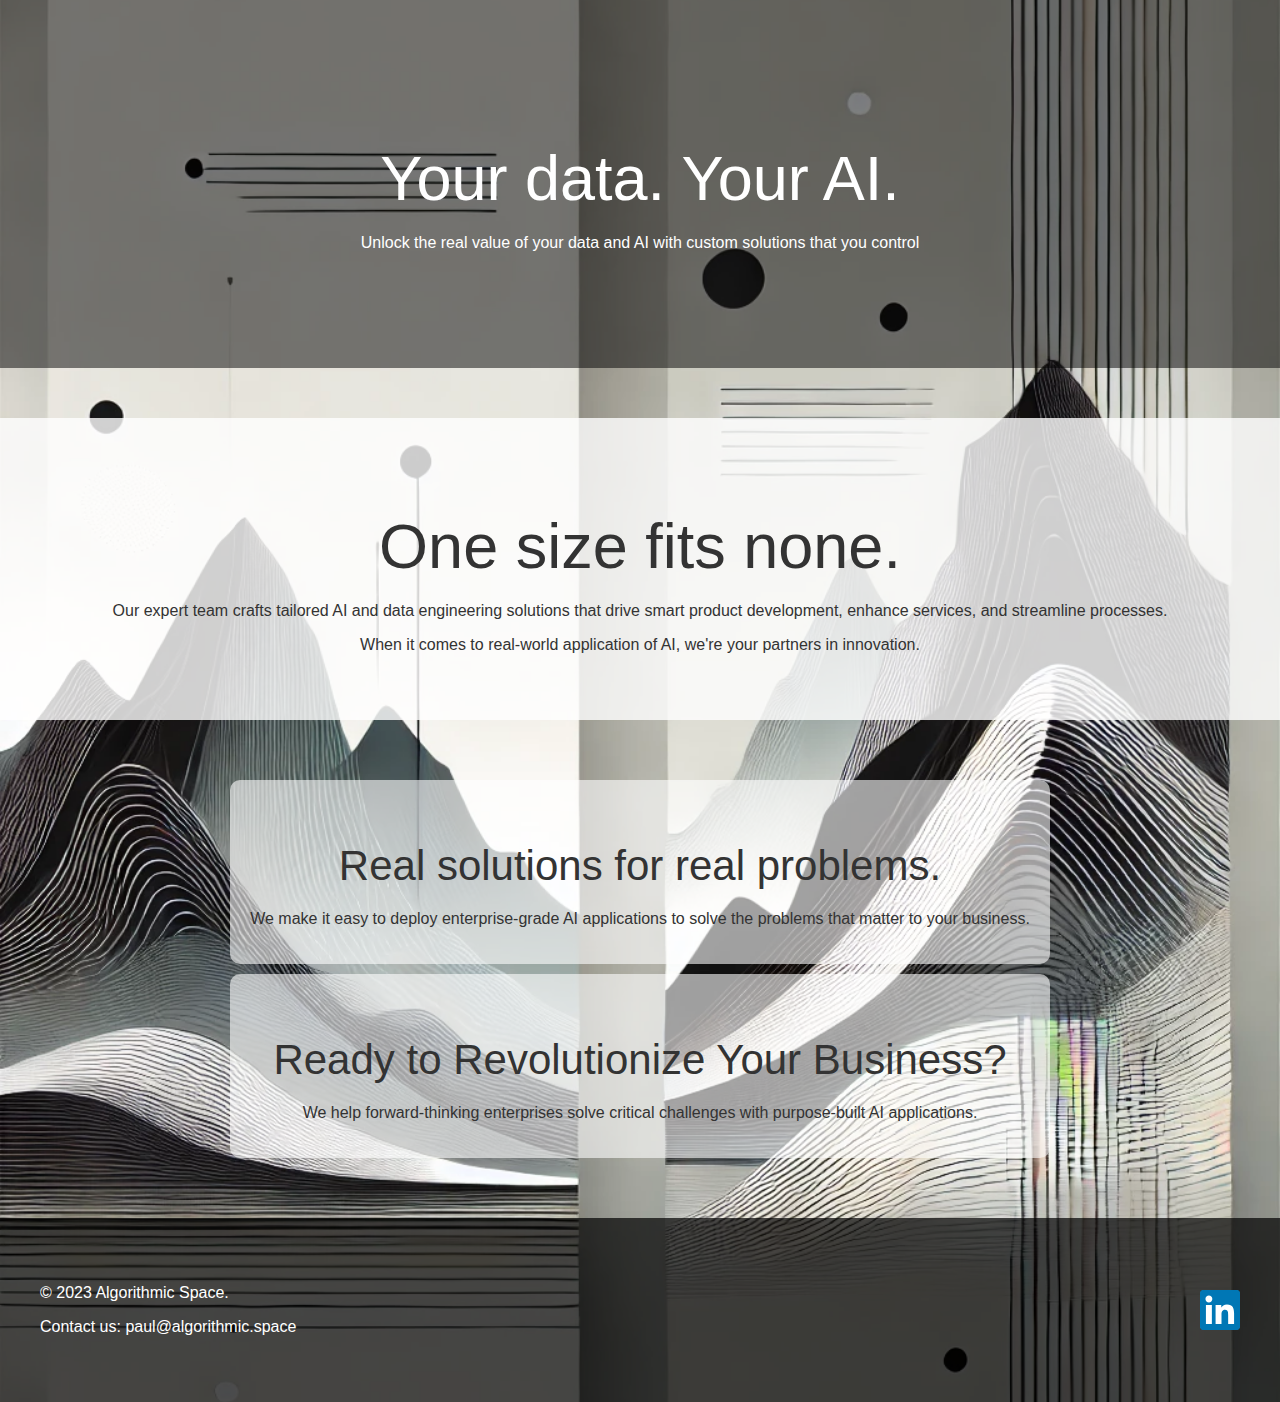
==== index.html @ ac3236c8 ".." ====
<!DOCTYPE html>
<html lang="en">
<head>
    <!-- Google tag (gtag.js) -->
	<script async src="https://www.googletagmanager.com/gtag/js?id=G-6HH09S5TYG"></script>
	<script>
	window.dataLayer = window.dataLayer || [];
	function gtag(){dataLayer.push(arguments);}
	gtag('js', new Date());

	gtag('config', 'G-6HH09S5TYG');
	</script>
    
    <meta charset="UTF-8">
    <meta name="viewport" content="width=device-width, initial-scale=1.0">
    <title>Algorithmic Space - AI & Data Engineering Solutions</title>
    <style>
        body {
        font-family: Lausanne, sans-serif;
        margin: 0;
        padding: 0;
        color: #333;
        background-image: url('mountv.webp');
        background-size: cover;
        background-position: center;
        background-repeat: no-repeat;
        background-attachment: scroll; 
    }
        .container {
            max-width: 1200px;
            margin: 0 auto;
            padding: 0 20px;
        }
        header {
            text-align: center;
            padding: 100px 0;
            color: white;
            background-color: rgba(0, 0, 0, 0.5);
        }
        h1 {
            margin-bottom: 20px;
            font-size: 63px;
            font-weight: 500;
            -moz-osx-font-smoothing: grayscale;
        }
        h2, h3 {
            margin-bottom: 20px;
            font-size: 42px;
            font-weight: 500;
            -moz-osx-font-smoothing: grayscale;
        }
        .main-section {
            background-color: rgba(255, 255, 255, 0.8);
            padding: 50px 0;
            margin-top: 50px;
            text-align: center;
        }
        .features {
        display: flex;
        justify-content: space-between;
        margin-top: 50px;
    }
    .feature {
        flex-basis: 30%;
        text-align: center;
        background-color: rgba(255, 255, 255, 0.6); /* More transparent background */
        padding: 20px;
        margin: 10px;
        border-radius: 10px;
    }
    .feature img {
        display: none; /* Remove images */
    }
    footer {
    text-align: center;
    padding: 50px 0;
    margin-top: 50px;
    background-color: rgba(0, 0, 0, 0.7);
    color: white;
    position: relative;
}
.footer-container {
    display: flex;
    justify-content: space-between;
    align-items: center;
    max-width: 1200px;
    margin: 0 auto;
    padding: 0 20px;
}
.linkedin-button {
    display: inline-flex;
    align-items: center;
    justify-content: center;
    width: 40px;
    height: 40px;
    color: #0077B5;
    background-color: white;
    text-decoration: none;
    border-radius: 5px;
    transition: background-color 0.3s ease;
    font-size: 14px;
    margin-left: 10px;
}

.linkedin-button:hover {
    background-color: #f0f0f0;
}

.linkedin-button svg {
    width: 40px;
    height: 40px;
    fill: #0077B5;
}
footer a {
    color: white;
    text-decoration: none;
}
footer a:hover {
    text-decoration: underline;
}
.footer-content {
    display: flex;
    justify-content: space-between;
    align-items: center;
}

.footer-text {
    text-align: left;
}
    </style>
</head>
<body>
    <header>
        <div class="container">
            <h1>Your data. Your AI.</h1>
            <p>Unlock the real value of your data and AI with custom solutions that you control</p>
        </div>
    </header>

    <section class="main-section">
        <div class="container">
            <h1>One size fits none.</h1>
            <p>Our expert team crafts tailored AI and data engineering solutions that drive smart product development, enhance services, and streamline processes.</p>
                 <p>When it comes to real-world application of AI, we're your partners in innovation.</p>
        </div>
    </section>

    <section class="features">
        <div class="container">
            <div class="feature">
                <h3>Real solutions for real problems.</h3>
                <p>We make it easy to deploy enterprise-grade AI applications to solve the problems that matter to your business.</p>
            </div>
           <div class="feature">
             <h3>Ready to Revolutionize Your Business?</h3>
                <p>We help forward-thinking enterprises solve critical challenges with purpose-built AI applications.</p>
            </div>
            </div>
    </section>

    <footer>
        <div class="container footer-content">
            <div class="footer-text">
                <p>&copy; 2023 Algorithmic Space.</p>
                <p>Contact us: <a href="mailto:paul@algorithmic.space">paul@algorithmic.space</a></p>
            </div>
            <a href="https://www.linkedin.com/company/algorithmic-space" class="linkedin-button" target="_blank" rel="noopener noreferrer">
                <svg xmlns="http://www.w3.org/2000/svg" viewBox="0 0 24 24" fill="currentColor">
                    <path d="M20.447 20.452h-3.554v-5.569c0-1.328-.027-3.037-1.852-3.037-1.853 0-2.136 1.445-2.136 2.939v5.667H9.351V9h3.414v1.561h.046c.477-.9 1.637-1.85 3.37-1.85 3.601 0 4.267 2.37 4.267 5.455v6.286zM5.337 7.433c-1.144 0-2.063-.926-2.063-2.065 0-1.138.92-2.063 2.063-2.063 1.14 0 2.064.925 2.064 2.063 0 1.139-.925 2.065-2.064 2.065zm1.782 13.019H3.555V9h3.564v11.452zM22.225 0H1.771C.792 0 0 .774 0 1.729v20.542C0 23.227.792 24 1.771 24h20.451C23.2 24 24 23.227 24 22.271V1.729C24 .774 23.2 0 22.222 0h.003z"/>
                </svg>
            </a>
        </div>
    </footer>
</body>
</html>
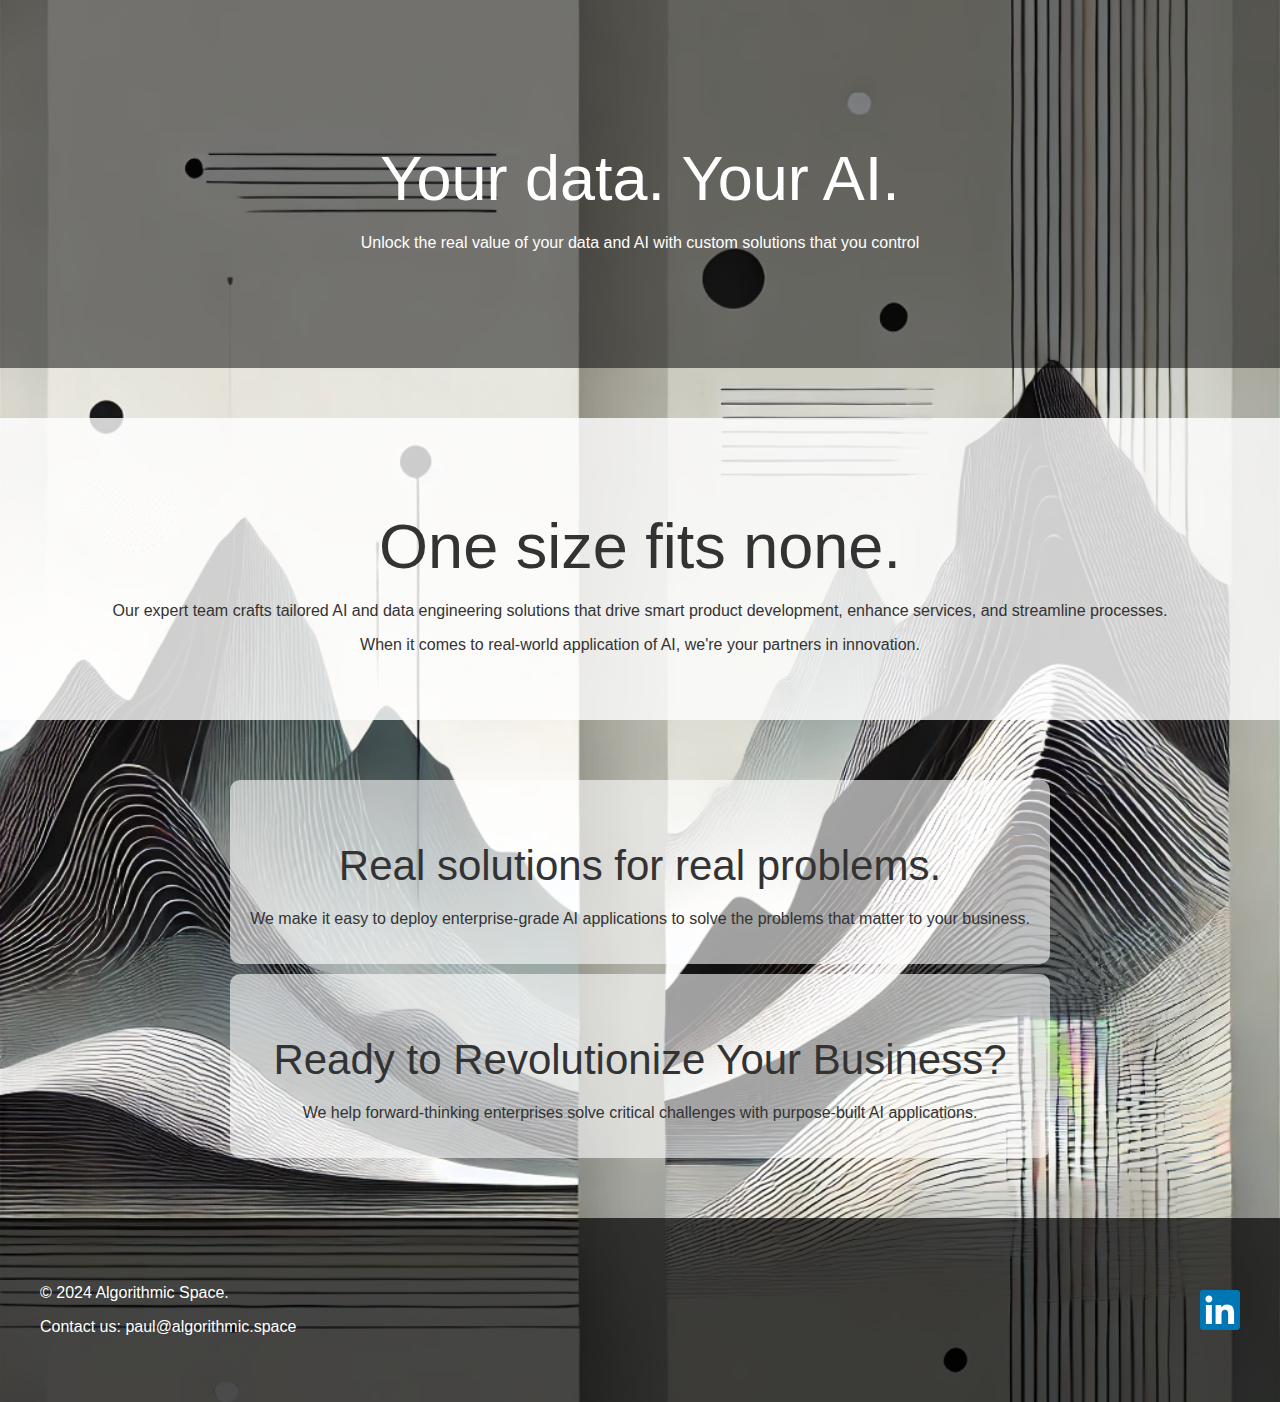
==== commit eb1a7481: ".." ====
--- a/index.html
+++ b/index.html
@@ -161,7 +161,7 @@
     <footer>
         <div class="container footer-content">
             <div class="footer-text">
-                <p>&copy; 2023 Algorithmic Space.</p>
+                <p>&copy; 2024 Algorithmic Space.</p>
                 <p>Contact us: <a href="mailto:paul@algorithmic.space">paul@algorithmic.space</a></p>
             </div>
             <a href="https://www.linkedin.com/company/algorithmic-space" class="linkedin-button" target="_blank" rel="noopener noreferrer">
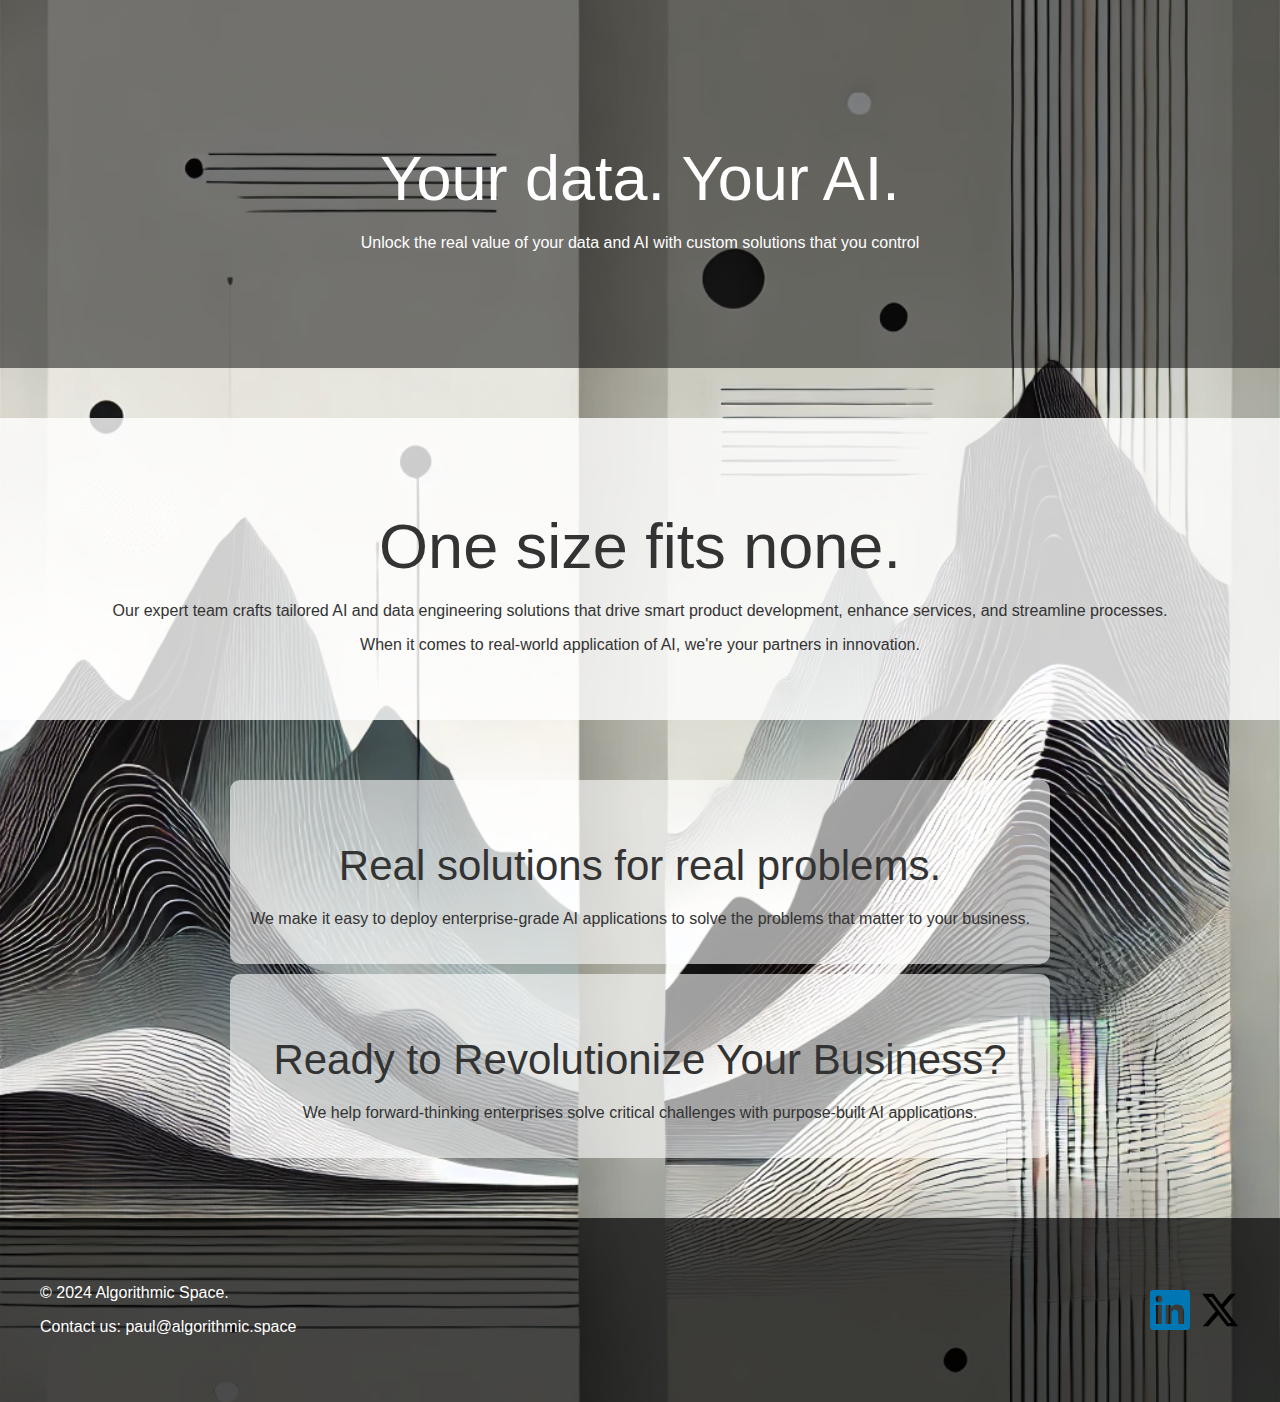
==== commit 8253cb1e: ".." ====
--- a/index.html
+++ b/index.html
@@ -1,134 +1,188 @@
 <!DOCTYPE html>
 <html lang="en">
+
 <head>
     <!-- Google tag (gtag.js) -->
-	<script async src="https://www.googletagmanager.com/gtag/js?id=G-6HH09S5TYG"></script>
-	<script>
-	window.dataLayer = window.dataLayer || [];
-	function gtag(){dataLayer.push(arguments);}
-	gtag('js', new Date());
-
-	gtag('config', 'G-6HH09S5TYG');
-	</script>
-    
+    <script async src="https://www.googletagmanager.com/gtag/js?id=G-6HH09S5TYG"></script>
+    <script>
+        window.dataLayer = window.dataLayer || [];
+        function gtag() { dataLayer.push(arguments); }
+        gtag('js', new Date());
+
+        gtag('config', 'G-6HH09S5TYG');
+    </script>
+
     <meta charset="UTF-8">
     <meta name="viewport" content="width=device-width, initial-scale=1.0">
     <title>Algorithmic Space - AI & Data Engineering Solutions</title>
     <style>
         body {
-        font-family: Lausanne, sans-serif;
-        margin: 0;
-        padding: 0;
-        color: #333;
-        background-image: url('mountv.webp');
-        background-size: cover;
-        background-position: center;
-        background-repeat: no-repeat;
-        background-attachment: scroll; 
-    }
+            font-family: Lausanne, sans-serif;
+            margin: 0;
+            padding: 0;
+            color: #333;
+            background-image: url('mountv.webp');
+            background-size: cover;
+            background-position: center;
+            background-repeat: no-repeat;
+            background-attachment: scroll;
+        }
+
         .container {
             max-width: 1200px;
             margin: 0 auto;
             padding: 0 20px;
         }
+
         header {
             text-align: center;
             padding: 100px 0;
             color: white;
             background-color: rgba(0, 0, 0, 0.5);
         }
+
         h1 {
             margin-bottom: 20px;
             font-size: 63px;
             font-weight: 500;
             -moz-osx-font-smoothing: grayscale;
         }
-        h2, h3 {
+
+        h2,
+        h3 {
             margin-bottom: 20px;
             font-size: 42px;
             font-weight: 500;
             -moz-osx-font-smoothing: grayscale;
         }
+
         .main-section {
             background-color: rgba(255, 255, 255, 0.8);
             padding: 50px 0;
             margin-top: 50px;
             text-align: center;
         }
+
         .features {
-        display: flex;
-        justify-content: space-between;
-        margin-top: 50px;
-    }
-    .feature {
-        flex-basis: 30%;
-        text-align: center;
-        background-color: rgba(255, 255, 255, 0.6); /* More transparent background */
-        padding: 20px;
-        margin: 10px;
-        border-radius: 10px;
-    }
-    .feature img {
-        display: none; /* Remove images */
-    }
-    footer {
-    text-align: center;
-    padding: 50px 0;
-    margin-top: 50px;
-    background-color: rgba(0, 0, 0, 0.7);
-    color: white;
-    position: relative;
-}
-.footer-container {
-    display: flex;
-    justify-content: space-between;
-    align-items: center;
-    max-width: 1200px;
-    margin: 0 auto;
-    padding: 0 20px;
-}
-.linkedin-button {
-    display: inline-flex;
-    align-items: center;
-    justify-content: center;
-    width: 40px;
-    height: 40px;
-    color: #0077B5;
-    background-color: white;
-    text-decoration: none;
-    border-radius: 5px;
-    transition: background-color 0.3s ease;
-    font-size: 14px;
-    margin-left: 10px;
-}
-
-.linkedin-button:hover {
-    background-color: #f0f0f0;
-}
-
-.linkedin-button svg {
-    width: 40px;
-    height: 40px;
-    fill: #0077B5;
-}
-footer a {
-    color: white;
-    text-decoration: none;
-}
-footer a:hover {
-    text-decoration: underline;
-}
-.footer-content {
-    display: flex;
-    justify-content: space-between;
-    align-items: center;
-}
-
-.footer-text {
-    text-align: left;
-}
+            display: flex;
+            justify-content: space-between;
+            margin-top: 50px;
+        }
+
+        .feature {
+            flex-basis: 30%;
+            text-align: center;
+            background-color: rgba(255, 255, 255, 0.6);
+            /* More transparent background */
+            padding: 20px;
+            margin: 10px;
+            border-radius: 10px;
+        }
+
+        .feature img {
+            display: none;
+        }
+
+        footer {
+            text-align: center;
+            padding: 50px 0;
+            margin-top: 50px;
+            background-color: rgba(0, 0, 0, 0.7);
+            color: white;
+            position: relative;
+        }
+
+        .footer-container {
+            display: flex;
+            justify-content: space-between;
+            align-items: center;
+            max-width: 1200px;
+            margin: 0 auto;
+            padding: 0 20px;
+        }
+
+        .linkedin-button {
+            display: inline-flex;
+            align-items: center;
+            justify-content: center;
+            width: 40px;
+            height: 40px;
+            color: #0077B5;
+            background-color: white;
+            text-decoration: none;
+            border-radius: 5px;
+            transition: background-color 0.3s ease;
+            font-size: 14px;
+            margin-left: 10px;
+        }
+
+        .linkedin-button:hover {
+            background-color: #f0f0f0;
+        }
+
+        .linkedin-button svg {
+            width: 40px;
+            height: 40px;
+            fill: #0077B5;
+        }
+
+        footer a {
+            color: white;
+            text-decoration: none;
+        }
+
+        footer a:hover {
+            text-decoration: underline;
+        }
+
+        .footer-content {
+            display: flex;
+            justify-content: space-between;
+            align-items: center;
+            width: 100%;
+        }
+
+        .footer-text {
+            text-align: left;
+        }
+
+        .social-buttons {
+            display: flex;
+            gap: 10px;
+            margin-left: auto;
+        }
+
+        .social-button {
+            display: inline-flex;
+            align-items: center;
+            justify-content: center;
+            width: 40px;
+            height: 40px;
+            background-color: transparent;
+            text-decoration: none;
+            border-radius: 5px;
+            transition: background-color 0.3s ease;
+        }
+
+        .social-button:hover {
+            background-color: rgba(255, 255, 255, 0.1);
+        }
+
+        .social-button svg {
+            width: 40px;
+            height: 40px;
+        }
+
+        .linkedin-button svg {
+            fill: #0077B5;
+        }
+
+        .x-button svg {
+            fill: #000000;
+        }
     </style>
 </head>
+
 <body>
     <header>
         <div class="container">
@@ -140,8 +194,9 @@
     <section class="main-section">
         <div class="container">
             <h1>One size fits none.</h1>
-            <p>Our expert team crafts tailored AI and data engineering solutions that drive smart product development, enhance services, and streamline processes.</p>
-                 <p>When it comes to real-world application of AI, we're your partners in innovation.</p>
+            <p>Our expert team crafts tailored AI and data engineering solutions that drive smart product development,
+                enhance services, and streamline processes.</p>
+            <p>When it comes to real-world application of AI, we're your partners in innovation.</p>
         </div>
     </section>
 
@@ -149,13 +204,15 @@
         <div class="container">
             <div class="feature">
                 <h3>Real solutions for real problems.</h3>
-                <p>We make it easy to deploy enterprise-grade AI applications to solve the problems that matter to your business.</p>
-            </div>
-           <div class="feature">
-             <h3>Ready to Revolutionize Your Business?</h3>
-                <p>We help forward-thinking enterprises solve critical challenges with purpose-built AI applications.</p>
-            </div>
-            </div>
+                <p>We make it easy to deploy enterprise-grade AI applications to solve the problems that matter to your
+                    business.</p>
+            </div>
+            <div class="feature">
+                <h3>Ready to Revolutionize Your Business?</h3>
+                <p>We help forward-thinking enterprises solve critical challenges with purpose-built AI applications.
+                </p>
+            </div>
+        </div>
     </section>
 
     <footer>
@@ -164,14 +221,24 @@
                 <p>&copy; 2024 Algorithmic Space.</p>
                 <p>Contact us: <a href="mailto:paul@algorithmic.space">paul@algorithmic.space</a></p>
             </div>
-            <a href="https://www.linkedin.com/company/algorithmic-space" class="linkedin-button" target="_blank" rel="noopener noreferrer">
-                <svg xmlns="http://www.w3.org/2000/svg" viewBox="0 0 24 24" fill="currentColor">
-                    <path d="M20.447 20.452h-3.554v-5.569c0-1.328-.027-3.037-1.852-3.037-1.853 0-2.136 1.445-2.136 2.939v5.667H9.351V9h3.414v1.561h.046c.477-.9 1.637-1.85 3.37-1.85 3.601 0 4.267 2.37 4.267 5.455v6.286zM5.337 7.433c-1.144 0-2.063-.926-2.063-2.065 0-1.138.92-2.063 2.063-2.063 1.14 0 2.064.925 2.064 2.063 0 1.139-.925 2.065-2.064 2.065zm1.782 13.019H3.555V9h3.564v11.452zM22.225 0H1.771C.792 0 0 .774 0 1.729v20.542C0 23.227.792 24 1.771 24h20.451C23.2 24 24 23.227 24 22.271V1.729C24 .774 23.2 0 22.222 0h.003z"/>
-                </svg>
-            </a>
+            <div class="social-buttons">
+                <a href="https://www.linkedin.com/company/algorithmic-space" class="social-button linkedin-button"
+                    target="_blank" rel="noopener noreferrer">
+                    <svg xmlns="http://www.w3.org/2000/svg" viewBox="0 0 24 24" fill="currentColor">
+                        <path
+                            d="M20.447 20.452h-3.554v-5.569c0-1.328-.027-3.037-1.852-3.037-1.853 0-2.136 1.445-2.136 2.939v5.667H9.351V9h3.414v1.561h.046c.477-.9 1.637-1.85 3.37-1.85 3.601 0 4.267 2.37 4.267 5.455v6.286zM5.337 7.433c-1.144 0-2.063-.926-2.063-2.065 0-1.138.92-2.063 2.063-2.063 1.14 0 2.064.925 2.064 2.063 0 1.139-.925 2.065-2.064 2.065zm1.782 13.019H3.555V9h3.564v11.452zM22.225 0H1.771C.792 0 0 .774 0 1.729v20.542C0 23.227.792 24 1.771 24h20.451C23.2 24 24 23.227 24 22.271V1.729C24 .774 23.2 0 22.222 0h.003z" />
+                    </svg>
+                </a>
+                <a href="https://x.com/algorithm_space" class="social-button x-button" target="_blank"
+                    rel="noopener noreferrer">
+                    <svg xmlns="http://www.w3.org/2000/svg" viewBox="0 0 24 24" fill="currentColor">
+                        <path
+                            d="M18.244 2.25h3.308l-7.227 8.26 8.502 11.24H16.17l-5.214-6.817L4.99 21.75H1.68l7.73-8.835L1.254 2.25H8.08l4.713 6.231zm-1.161 17.52h1.833L7.084 4.126H5.117z" />
+                    </svg>
+                </a>
+            </div>
         </div>
     </footer>
 </body>
-</html>
-
-    +
+</html>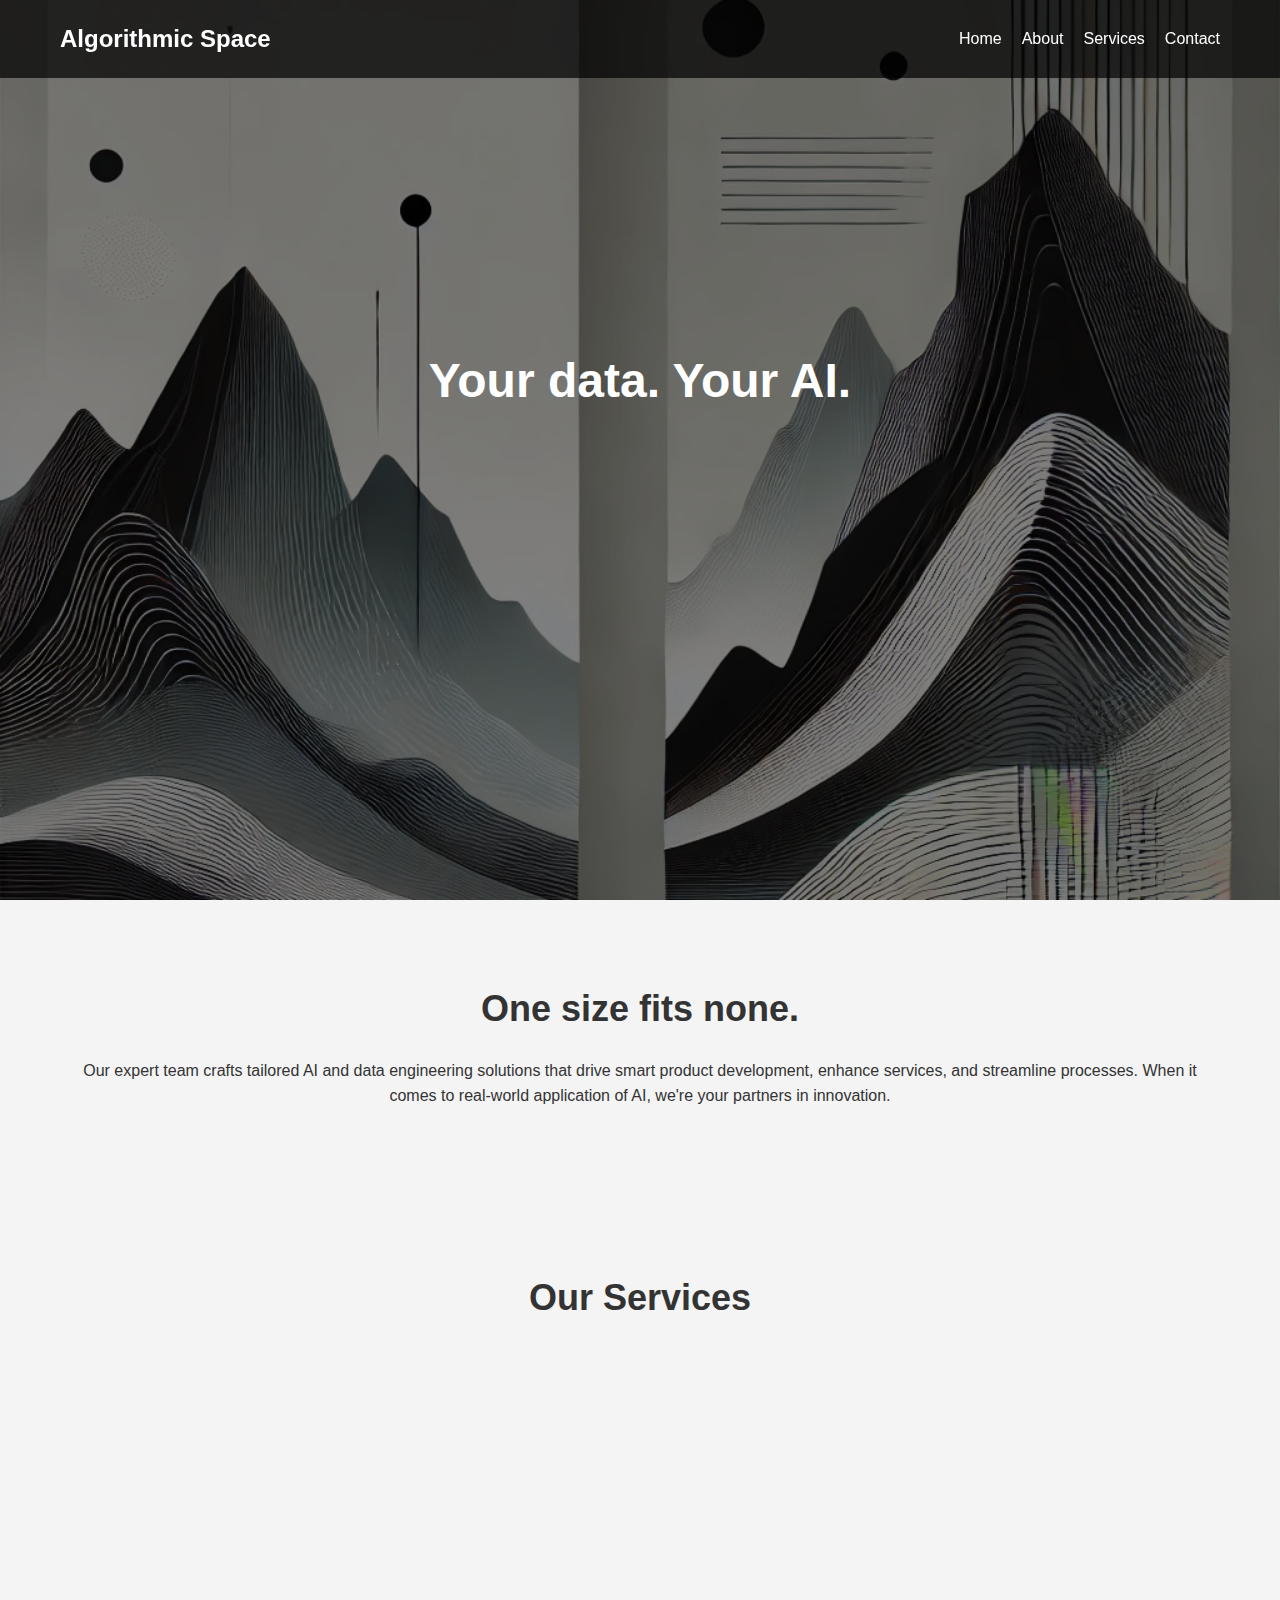
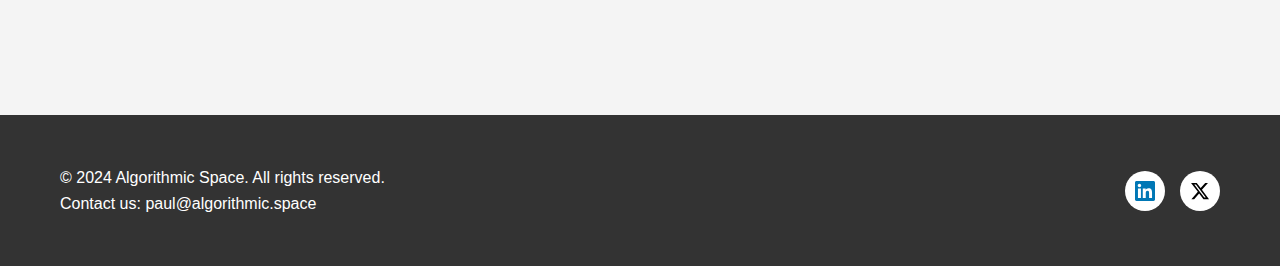
==== commit 4c102c9a: ".." ====
--- a/index.html
+++ b/index.html
@@ -2,30 +2,28 @@
 <html lang="en">
 
 <head>
-    <!-- Google tag (gtag.js) -->
-    <script async src="https://www.googletagmanager.com/gtag/js?id=G-6HH09S5TYG"></script>
-    <script>
-        window.dataLayer = window.dataLayer || [];
-        function gtag() { dataLayer.push(arguments); }
-        gtag('js', new Date());
-
-        gtag('config', 'G-6HH09S5TYG');
-    </script>
-
     <meta charset="UTF-8">
     <meta name="viewport" content="width=device-width, initial-scale=1.0">
     <title>Algorithmic Space - AI & Data Engineering Solutions</title>
     <style>
+        :root {
+            --primary-color: #0077B5;
+            --secondary-color: #333;
+            --background-color: #f4f4f4;
+            --text-color: #333;
+        }
+
+        * {
+            margin: 0;
+            padding: 0;
+            box-sizing: border-box;
+        }
+
         body {
             font-family: Lausanne, sans-serif;
-            margin: 0;
-            padding: 0;
-            color: #333;
-            background-image: url('mountv.webp');
-            background-size: cover;
-            background-position: center;
-            background-repeat: no-repeat;
-            background-attachment: scroll;
+            line-height: 1.6;
+            color: var(--text-color);
+            background-color: var(--background-color);
         }
 
         .container {
@@ -35,121 +33,172 @@
         }
 
         header {
-            text-align: center;
-            padding: 100px 0;
-            color: white;
-            background-color: rgba(0, 0, 0, 0.5);
-        }
-
-        h1 {
-            margin-bottom: 20px;
-            font-size: 63px;
-            font-weight: 500;
-            -moz-osx-font-smoothing: grayscale;
-        }
-
-        h2,
-        h3 {
-            margin-bottom: 20px;
-            font-size: 42px;
-            font-weight: 500;
-            -moz-osx-font-smoothing: grayscale;
-        }
-
-        .main-section {
-            background-color: rgba(255, 255, 255, 0.8);
-            padding: 50px 0;
-            margin-top: 50px;
-            text-align: center;
-        }
-
-        .features {
-            display: flex;
-            justify-content: space-between;
-            margin-top: 50px;
-        }
-
-        .feature {
-            flex-basis: 30%;
-            text-align: center;
-            background-color: rgba(255, 255, 255, 0.6);
-            /* More transparent background */
-            padding: 20px;
-            margin: 10px;
-            border-radius: 10px;
-        }
-
-        .feature img {
-            display: none;
-        }
-
-        footer {
-            text-align: center;
-            padding: 50px 0;
-            margin-top: 50px;
             background-color: rgba(0, 0, 0, 0.7);
             color: white;
-            position: relative;
-        }
-
-        .footer-container {
+            padding: 20px 0;
+            position: fixed;
+            width: 100%;
+            z-index: 1000;
+            transition: background-color 0.3s ease;
+        }
+
+        header.scrolled {
+            background-color: rgba(0, 0, 0, 0.9);
+        }
+
+        nav {
             display: flex;
             justify-content: space-between;
             align-items: center;
-            max-width: 1200px;
-            margin: 0 auto;
-            padding: 0 20px;
-        }
-
-        .linkedin-button {
-            display: inline-flex;
+        }
+
+        .logo {
+            font-size: 24px;
+            font-weight: bold;
+        }
+
+        .nav-links {
+            display: flex;
+            list-style: none;
+        }
+
+        .nav-links li {
+            margin-left: 20px;
+        }
+
+        .nav-links a {
+            color: white;
+            text-decoration: none;
+            transition: color 0.3s ease;
+        }
+
+        .nav-links a:hover {
+            color: var(--primary-color);
+        }
+
+        .hero {
+            background-image: url('mountv.webp');
+            background-size: cover;
+            background-position: center;
+            height: 100vh;
+            display: flex;
             align-items: center;
             justify-content: center;
-            width: 40px;
-            height: 40px;
-            color: #0077B5;
-            background-color: white;
+            text-align: center;
+            color: white;
+            position: relative;
+        }
+
+        .hero::before {
+            content: '';
+            position: absolute;
+            top: 0;
+            left: 0;
+            right: 0;
+            bottom: 0;
+            background-color: rgba(0, 0, 0, 0.5);
+        }
+
+        .hero-content {
+            position: relative;
+            z-index: 1;
+        }
+
+        h1 {
+            font-size: 48px;
+            margin-bottom: 20px;
+            animation: fadeInUp 1s ease-out;
+        }
+
+        .hero p {
+            font-size: 24px;
+            margin-bottom: 30px;
+            animation: fadeInUp 1s ease-out 0.5s;
+            opacity: 0;
+            animation-fill-mode: forwards;
+        }
+
+        .btn {
+            display: inline-block;
+            background-color: var(--primary-color);
+            color: white;
+            padding: 12px 24px;
             text-decoration: none;
             border-radius: 5px;
             transition: background-color 0.3s ease;
-            font-size: 14px;
-            margin-left: 10px;
-        }
-
-        .linkedin-button:hover {
-            background-color: #f0f0f0;
-        }
-
-        .linkedin-button svg {
-            width: 40px;
-            height: 40px;
-            fill: #0077B5;
-        }
-
-        footer a {
-            color: white;
-            text-decoration: none;
-        }
-
-        footer a:hover {
-            text-decoration: underline;
+            animation: fadeInUp 1s ease-out 1s;
+            opacity: 0;
+            animation-fill-mode: forwards;
+        }
+
+        .btn:hover {
+            background-color: #005d91;
+        }
+
+        .main-section {
+            padding: 80px 0;
+            text-align: center;
+        }
+
+        h2 {
+            font-size: 36px;
+            margin-bottom: 20px;
+        }
+
+        .features {
+            display: flex;
+            justify-content: space-between;
+            flex-wrap: wrap;
+            margin-top: 50px;
+        }
+
+        .feature {
+            flex-basis: calc(33.333% - 20px);
+            background-color: white;
+            padding: 30px;
+            margin-bottom: 30px;
+            border-radius: 10px;
+            box-shadow: 0 5px 15px rgba(0, 0, 0, 0.1);
+            transition: transform 0.3s ease, box-shadow 0.3s ease;
+        }
+
+        .feature:hover {
+            transform: translateY(-5px);
+            box-shadow: 0 8px 20px rgba(0, 0, 0, 0.15);
+        }
+
+        .feature h3 {
+            font-size: 24px;
+            margin-bottom: 15px;
+        }
+
+        footer {
+            background-color: var(--secondary-color);
+            color: white;
+            padding: 50px 0;
+            text-align: center;
         }
 
         .footer-content {
             display: flex;
             justify-content: space-between;
             align-items: center;
-            width: 100%;
+            flex-wrap: wrap;
         }
 
         .footer-text {
+            flex-basis: 60%;
             text-align: left;
         }
 
+        .footer-text a {
+            color: white;
+            text-decoration: none;
+        }
+
         .social-buttons {
             display: flex;
-            gap: 10px;
-            margin-left: auto;
+            gap: 15px;
         }
 
         .social-button {
@@ -158,80 +207,115 @@
             justify-content: center;
             width: 40px;
             height: 40px;
-            background-color: transparent;
-            text-decoration: none;
-            border-radius: 5px;
-            transition: background-color 0.3s ease;
+            background-color: white;
+            border-radius: 50%;
+            transition: transform 0.3s ease;
         }
 
         .social-button:hover {
-            background-color: rgba(255, 255, 255, 0.1);
+            transform: scale(1.1);
         }
 
         .social-button svg {
-            width: 40px;
-            height: 40px;
-        }
-
-        .linkedin-button svg {
-            fill: #0077B5;
-        }
-
-        .x-button svg {
-            fill: #000000;
+            width: 20px;
+            height: 20px;
+        }
+
+        @keyframes fadeInUp {
+            from {
+                opacity: 0;
+                transform: translateY(20px);
+            }
+
+            to {
+                opacity: 1;
+                transform: translateY(0);
+            }
+        }
+
+        @media (max-width: 768px) {
+            .feature {
+                flex-basis: 100%;
+            }
+
+            .footer-text,
+            .social-buttons {
+                flex-basis: 100%;
+                margin-bottom: 20px;
+            }
         }
     </style>
 </head>
 
 <body>
     <header>
-        <div class="container">
+        <nav class="container">
+            <div class="logo">Algorithmic Space</div>
+            <ul class="nav-links">
+                <li><a href="#home">Home</a></li>
+                <li><a href="#about">About</a></li>
+                <li><a href="#services">Services</a></li>
+                <li><a href="#contact">Contact</a></li>
+            </ul>
+        </nav>
+    </header>
+
+    <section id="home" class="hero">
+        <div class="hero-content">
             <h1>Your data. Your AI.</h1>
             <p>Unlock the real value of your data and AI with custom solutions that you control</p>
-        </div>
-    </header>
-
-    <section class="main-section">
-        <div class="container">
-            <h1>One size fits none.</h1>
-            <p>Our expert team crafts tailored AI and data engineering solutions that drive smart product development,
-                enhance services, and streamline processes.</p>
-            <p>When it comes to real-world application of AI, we're your partners in innovation.</p>
+            <a href="#contact" class="btn">Get Started</a>
         </div>
     </section>
 
-    <section class="features">
+    <section id="about" class="main-section">
         <div class="container">
-            <div class="feature">
-                <h3>Real solutions for real problems.</h3>
-                <p>We make it easy to deploy enterprise-grade AI applications to solve the problems that matter to your
-                    business.</p>
-            </div>
-            <div class="feature">
-                <h3>Ready to Revolutionize Your Business?</h3>
-                <p>We help forward-thinking enterprises solve critical challenges with purpose-built AI applications.
-                </p>
+            <h2>One size fits none.</h2>
+            <p>Our expert team crafts tailored AI and data engineering solutions that drive smart product development,
+                enhance services, and streamline processes. When it comes to real-world application of AI, we're your
+                partners in innovation.</p>
+        </div>
+    </section>
+
+    <section id="services" class="main-section">
+        <div class="container">
+            <h2>Our Services</h2>
+            <div class="features">
+                <div class="feature">
+                    <h3>Real solutions for real problems.</h3>
+                    <p>We make it easy to deploy enterprise-grade AI applications to solve the problems that matter to
+                        your business.</p>
+                </div>
+                <div class="feature">
+                    <h3>Ready to Revolutionize Your Business?</h3>
+                    <p>We help forward-thinking enterprises solve critical challenges with purpose-built AI
+                        applications.</p>
+                </div>
+                <div class="feature">
+                    <h3>Custom AI Development</h3>
+                    <p>Tailored AI solutions designed to meet your specific business needs and challenges.</p>
+                </div>
             </div>
         </div>
     </section>
 
-    <footer>
+    <footer id="contact">
         <div class="container footer-content">
             <div class="footer-text">
-                <p>&copy; 2024 Algorithmic Space.</p>
+                <p>&copy; 2024 Algorithmic Space. All rights reserved.</p>
                 <p>Contact us: <a href="mailto:paul@algorithmic.space">paul@algorithmic.space</a></p>
             </div>
             <div class="social-buttons">
                 <a href="https://www.linkedin.com/company/algorithmic-space" class="social-button linkedin-button"
                     target="_blank" rel="noopener noreferrer">
-                    <svg xmlns="http://www.w3.org/2000/svg" viewBox="0 0 24 24" fill="currentColor">
+                    <svg xmlns="http://www.w3.org/2000/svg" viewBox="0 0 24 24" fill="#0077B5">
                         <path
                             d="M20.447 20.452h-3.554v-5.569c0-1.328-.027-3.037-1.852-3.037-1.853 0-2.136 1.445-2.136 2.939v5.667H9.351V9h3.414v1.561h.046c.477-.9 1.637-1.85 3.37-1.85 3.601 0 4.267 2.37 4.267 5.455v6.286zM5.337 7.433c-1.144 0-2.063-.926-2.063-2.065 0-1.138.92-2.063 2.063-2.063 1.14 0 2.064.925 2.064 2.063 0 1.139-.925 2.065-2.064 2.065zm1.782 13.019H3.555V9h3.564v11.452zM22.225 0H1.771C.792 0 0 .774 0 1.729v20.542C0 23.227.792 24 1.771 24h20.451C23.2 24 24 23.227 24 22.271V1.729C24 .774 23.2 0 22.222 0h.003z" />
                     </svg>
                 </a>
                 <a href="https://x.com/algorithm_space" class="social-button x-button" target="_blank"
                     rel="noopener noreferrer">
-                    <svg xmlns="http://www.w3.org/2000/svg" viewBox="0 0 24 24" fill="currentColor">
+                    <svg xmlns="http://www.w3.org/2000/svg" viewBox="0 0 24 24" fill="#000000">
                         <path
                             d="M18.244 2.25h3.308l-7.227 8.26 8.502 11.24H16.17l-5.214-6.817L4.99 21.75H1.68l7.73-8.835L1.254 2.25H8.08l4.713 6.231zm-1.161 17.52h1.833L7.084 4.126H5.117z" />
                     </svg>
@@ -239,6 +323,53 @@
             </div>
         </div>
     </footer>
+
+    <script>
+        // Smooth scrolling for navigation links
+        document.querySelectorAll('a[href^="#"]').forEach(anchor => {
+            anchor.addEventListener('click', function (e) {
+                e.preventDefault();
+                document.querySelector(this.getAttribute('href')).scrollIntoView({
+                    behavior: 'smooth'
+                });
+            });
+        });
+
+        // Change header background on scroll
+        window.addEventListener('scroll', () => {
+            const header = document.querySelector('header');
+            if (window.scrollY > 50) {
+                header.classList.add('scrolled');
+            } else {
+                header.classList.remove('scrolled');
+            }
+        });
+
+        // Animate features on scroll
+        const features = document.querySelectorAll('.feature');
+        const observerOptions = {
+            root: null,
+            rootMargin: '0px',
+            threshold: 0.1
+        };
+
+        const observer = new IntersectionObserver((entries, observer) => {
+            entries.forEach(entry => {
+                if (entry.isIntersecting) {
+                    entry.target.style.opacity = '1';
+                    entry.target.style.transform = 'translateY(0)';
+                    observer.unobserve(entry.target);
+                }
+            });
+        }, observerOptions);
+
+        features.forEach(feature => {
+            feature.style.opacity = '0';
+            feature.style.transform = 'translateY(20px)';
+            feature.style.transition = 'opacity 0.5s ease-out, transform 0.5s ease-out';
+            observer.observe(feature);
+        });
+    </script>
 </body>
 
 </html>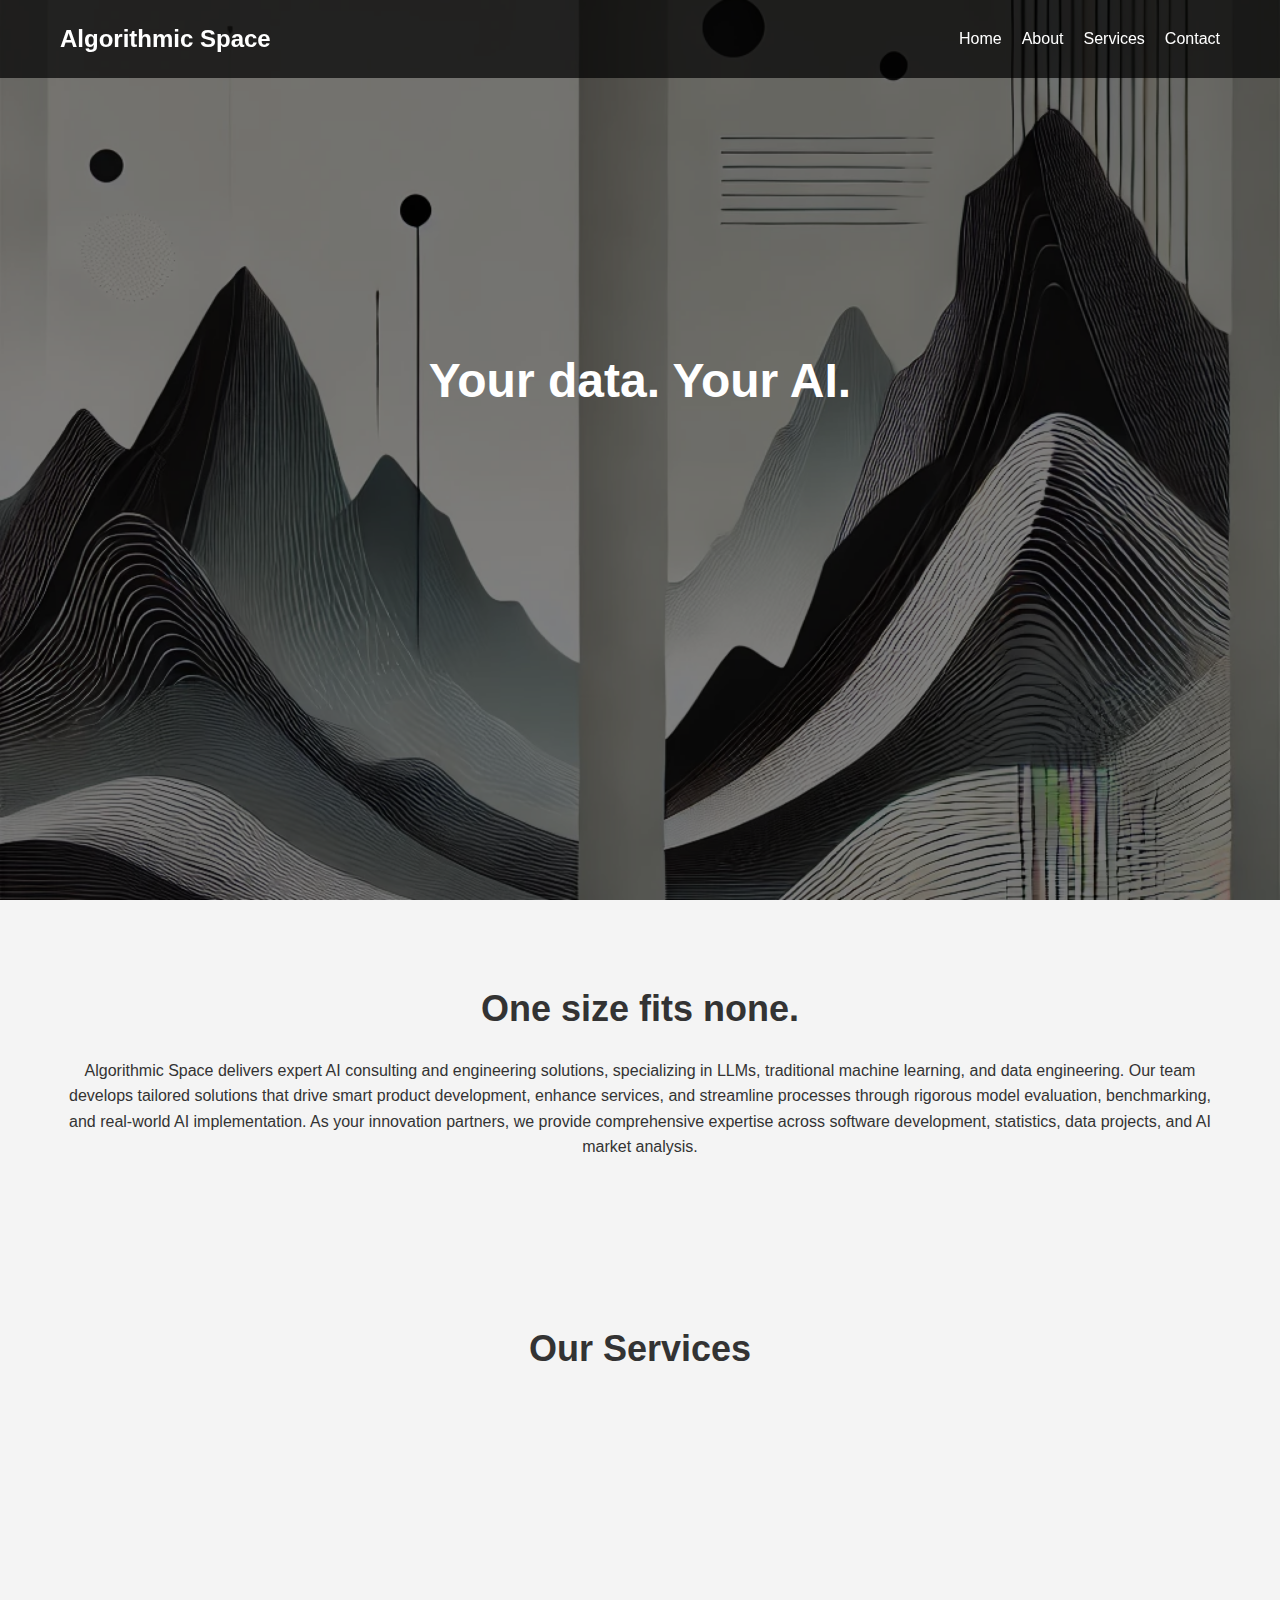
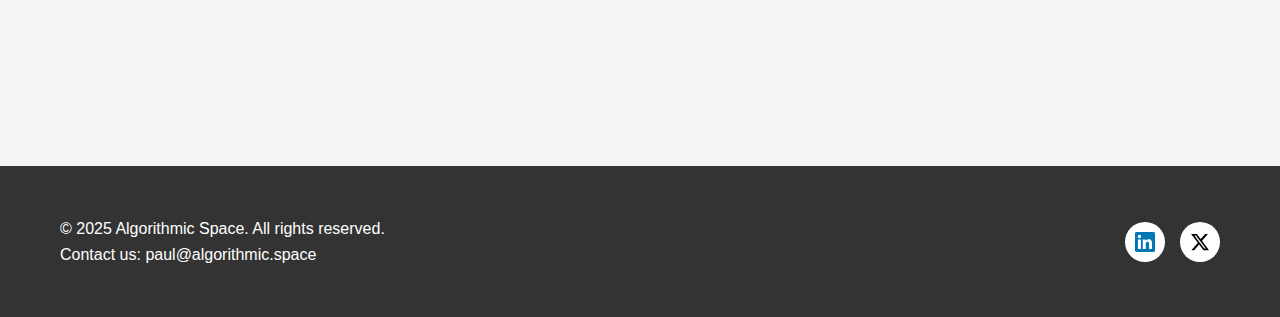
==== commit 5f226ae4: "Update index.html" ====
--- a/index.html
+++ b/index.html
@@ -271,9 +271,7 @@
     <section id="about" class="main-section">
         <div class="container">
             <h2>One size fits none.</h2>
-            <p>Our expert team crafts tailored AI and data engineering solutions that drive smart product development,
-                enhance services, and streamline processes. When it comes to real-world application of AI, we're your
-                partners in innovation.</p>
+            <p>Algorithmic Space delivers expert AI consulting and engineering solutions, specializing in LLMs, traditional machine learning, and data engineering. Our team develops tailored solutions that drive smart product development, enhance services, and streamline processes through rigorous model evaluation, benchmarking, and real-world AI implementation. As your innovation partners, we provide comprehensive expertise across software development, statistics, data projects, and AI market analysis.</p>
         </div>
     </section>
 
@@ -302,7 +300,7 @@
     <footer id="contact">
         <div class="container footer-content">
             <div class="footer-text">
-                <p>&copy; 2024 Algorithmic Space. All rights reserved.</p>
+                <p>&copy; 2025 Algorithmic Space. All rights reserved.</p>
                 <p>Contact us: <a href="mailto:paul@algorithmic.space">paul@algorithmic.space</a></p>
             </div>
             <div class="social-buttons">
@@ -372,4 +370,4 @@
     </script>
 </body>
 
-</html>+</html>
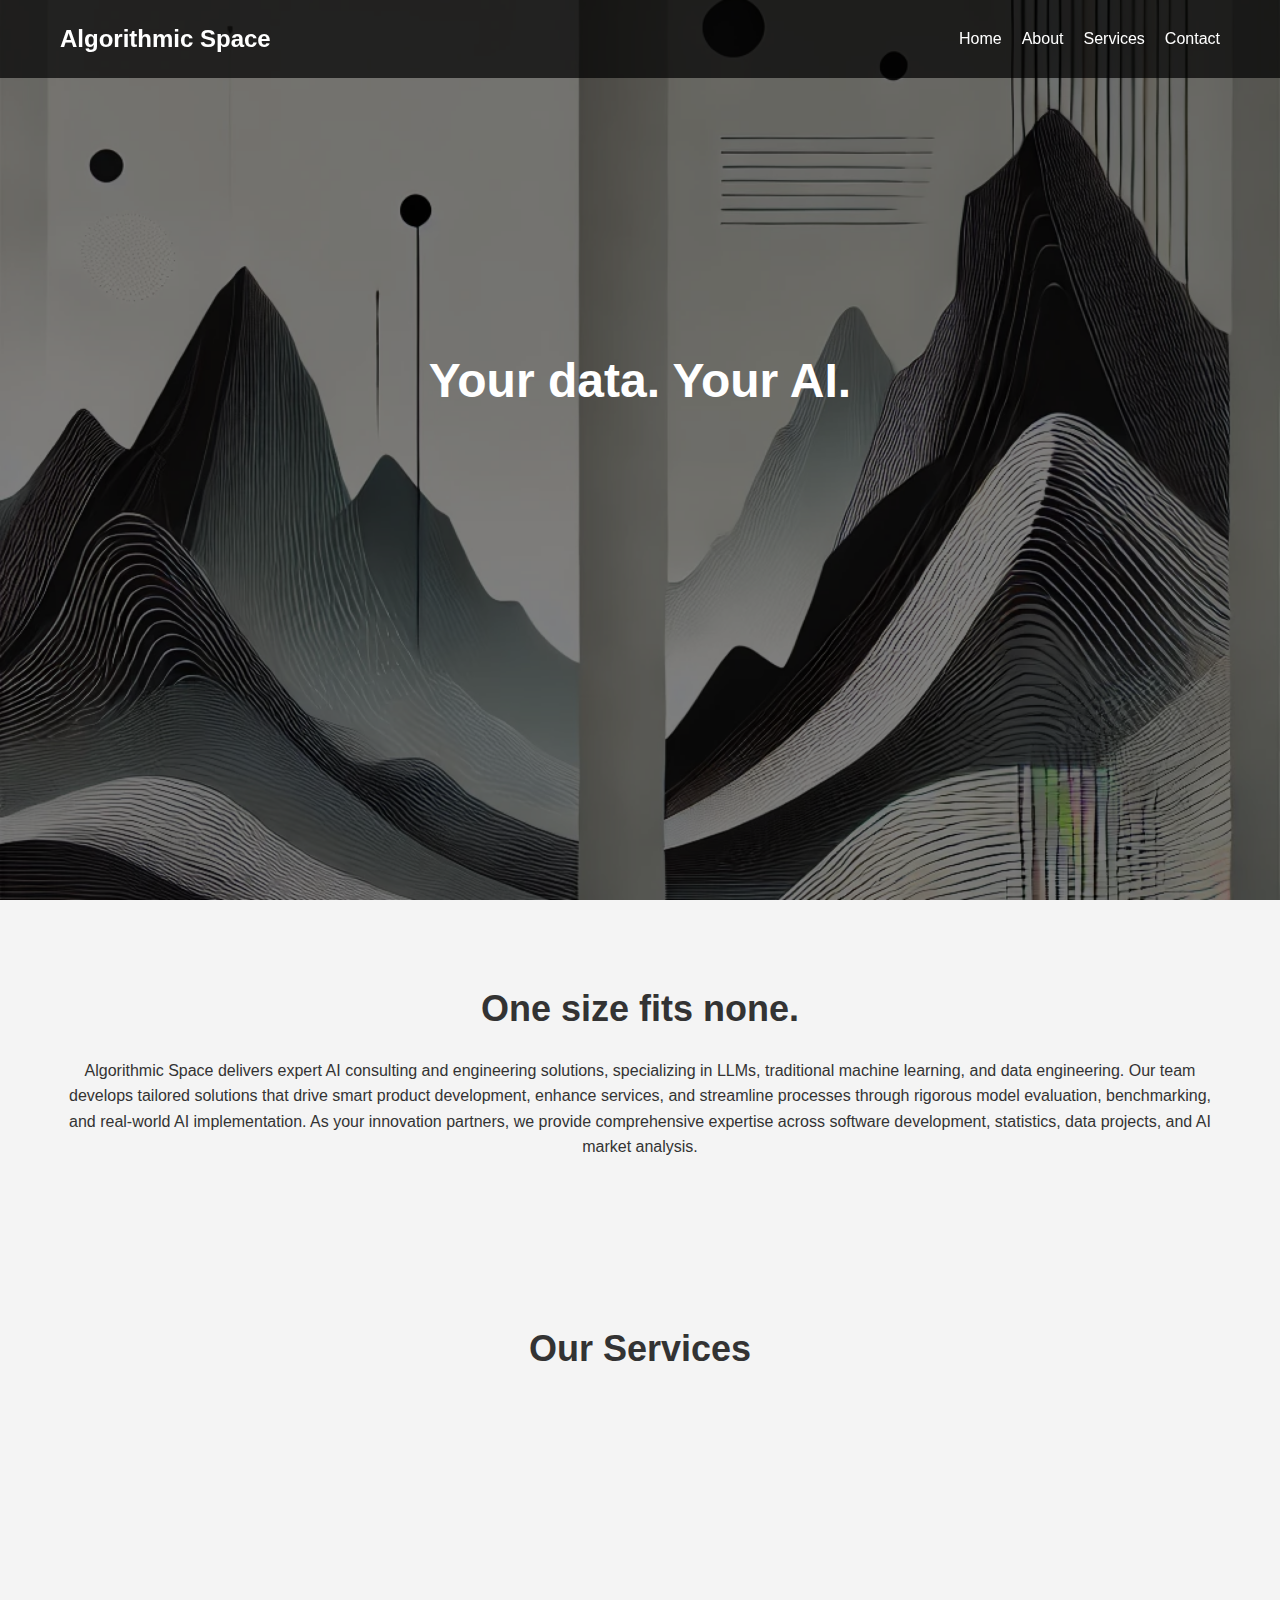
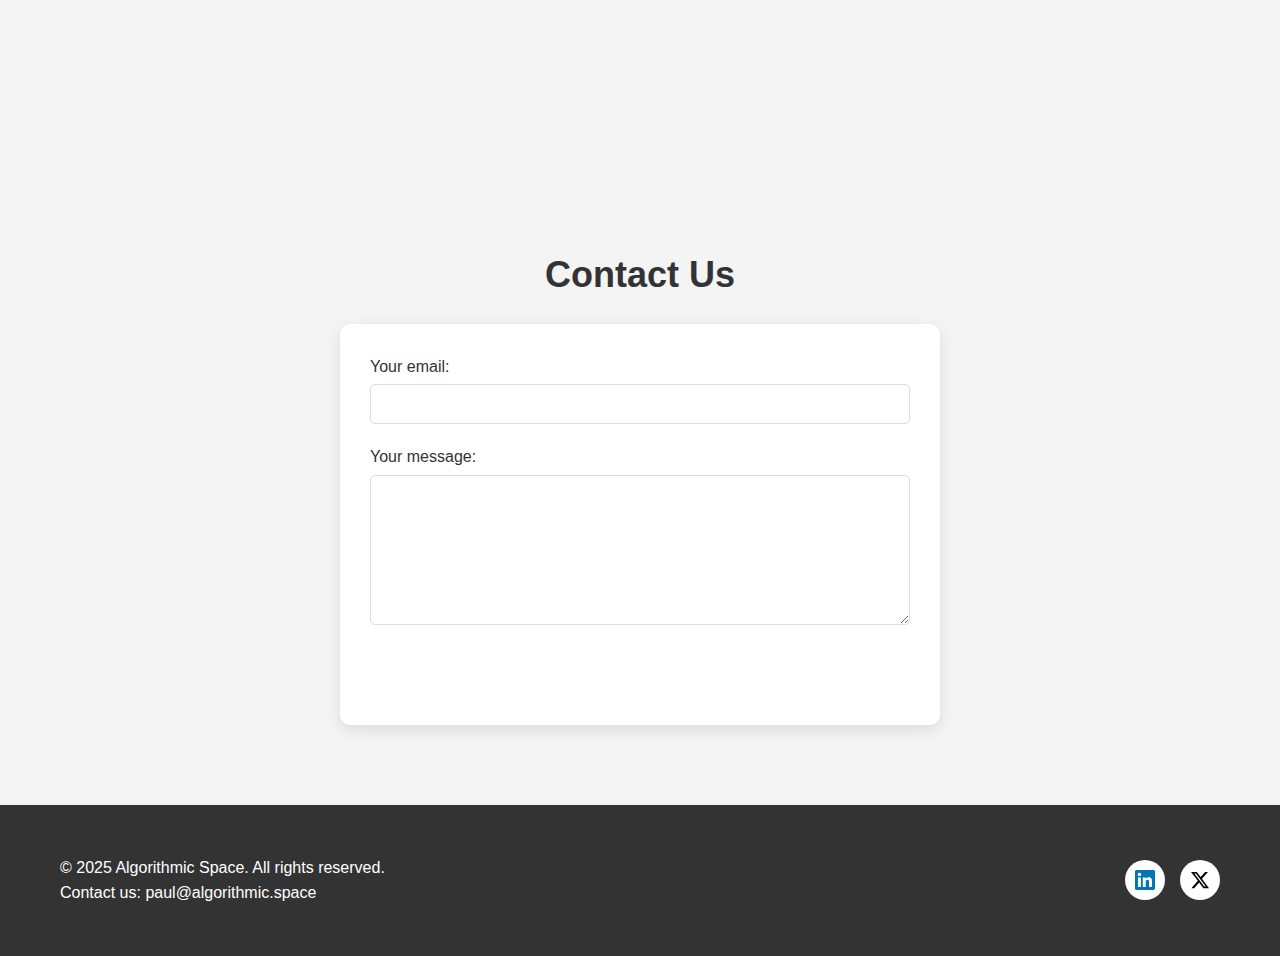
==== commit b0cd54b9: "Update index.html" ====
--- a/index.html
+++ b/index.html
@@ -11,6 +11,7 @@
             --secondary-color: #333;
             --background-color: #f4f4f4;
             --text-color: #333;
+            --card-background: white
         }
 
         * {
@@ -154,7 +155,7 @@
 
         .feature {
             flex-basis: calc(33.333% - 20px);
-            background-color: white;
+            background-color: var(--card-background);
             padding: 30px;
             margin-bottom: 30px;
             border-radius: 10px;
@@ -244,6 +245,53 @@
                 margin-bottom: 20px;
             }
         }
+
+        .contact-form {
+            max-width: 600px;
+            margin: 0 auto;
+            background-color: var(--card-background);
+            padding: 30px;
+            border-radius: 10px;
+            box-shadow: 0 5px 15px rgba(0, 0, 0, 0.1);
+        }
+
+        .form-group {
+            margin-bottom: 20px;
+            text-align: left;
+        }
+
+        .form-group label {
+            display: block;
+            margin-bottom: 5px;
+            color: var(--secondary-color);
+        }
+
+        .form-group input,
+        .form-group textarea {
+            width: 100%;
+            padding: 10px;
+            border: 1px solid #ddd;
+            border-radius: 5px;
+            font-family: inherit;
+            font-size: 16px;
+        }
+
+        .form-group textarea {
+            height: 150px;
+            resize: vertical;
+        }
+
+        .contact-form .btn {
+            border: none;
+            cursor: pointer;
+            font-size: 16px;
+        }
+
+        .contact-form .btn:hover {
+            background-color: #005d91;
+        }
+
+
     </style>
 </head>
 
@@ -264,7 +312,7 @@
         <div class="hero-content">
             <h1>Your data. Your AI.</h1>
             <p>Unlock the real value of your data and AI with custom solutions that you control</p>
-            <a href="#contact" class="btn">Get Started</a>
+            <a href="#about" class="btn">Get Started</a>
         </div>
     </section>
 
@@ -294,6 +342,23 @@
                     <p>Tailored AI solutions designed to meet your specific business needs and challenges.</p>
                 </div>
             </div>
+        </div>
+    </section>
+
+    <section id="contact" class="main-section">
+        <div class="container">
+            <h2>Contact Us</h2>
+            <form action="https://formspree.io/f/xpwwoqdk" method="POST" class="contact-form">
+                <div class="form-group">
+                    <label for="email">Your email:</label>
+                    <input type="email" id="email" name="email" required>
+                </div>
+                <div class="form-group">
+                    <label for="message">Your message:</label>
+                    <textarea id="message" name="message" required></textarea>
+                </div>
+                <button type="submit" class="btn">Send Message</button>
+            </form>
         </div>
     </section>
 
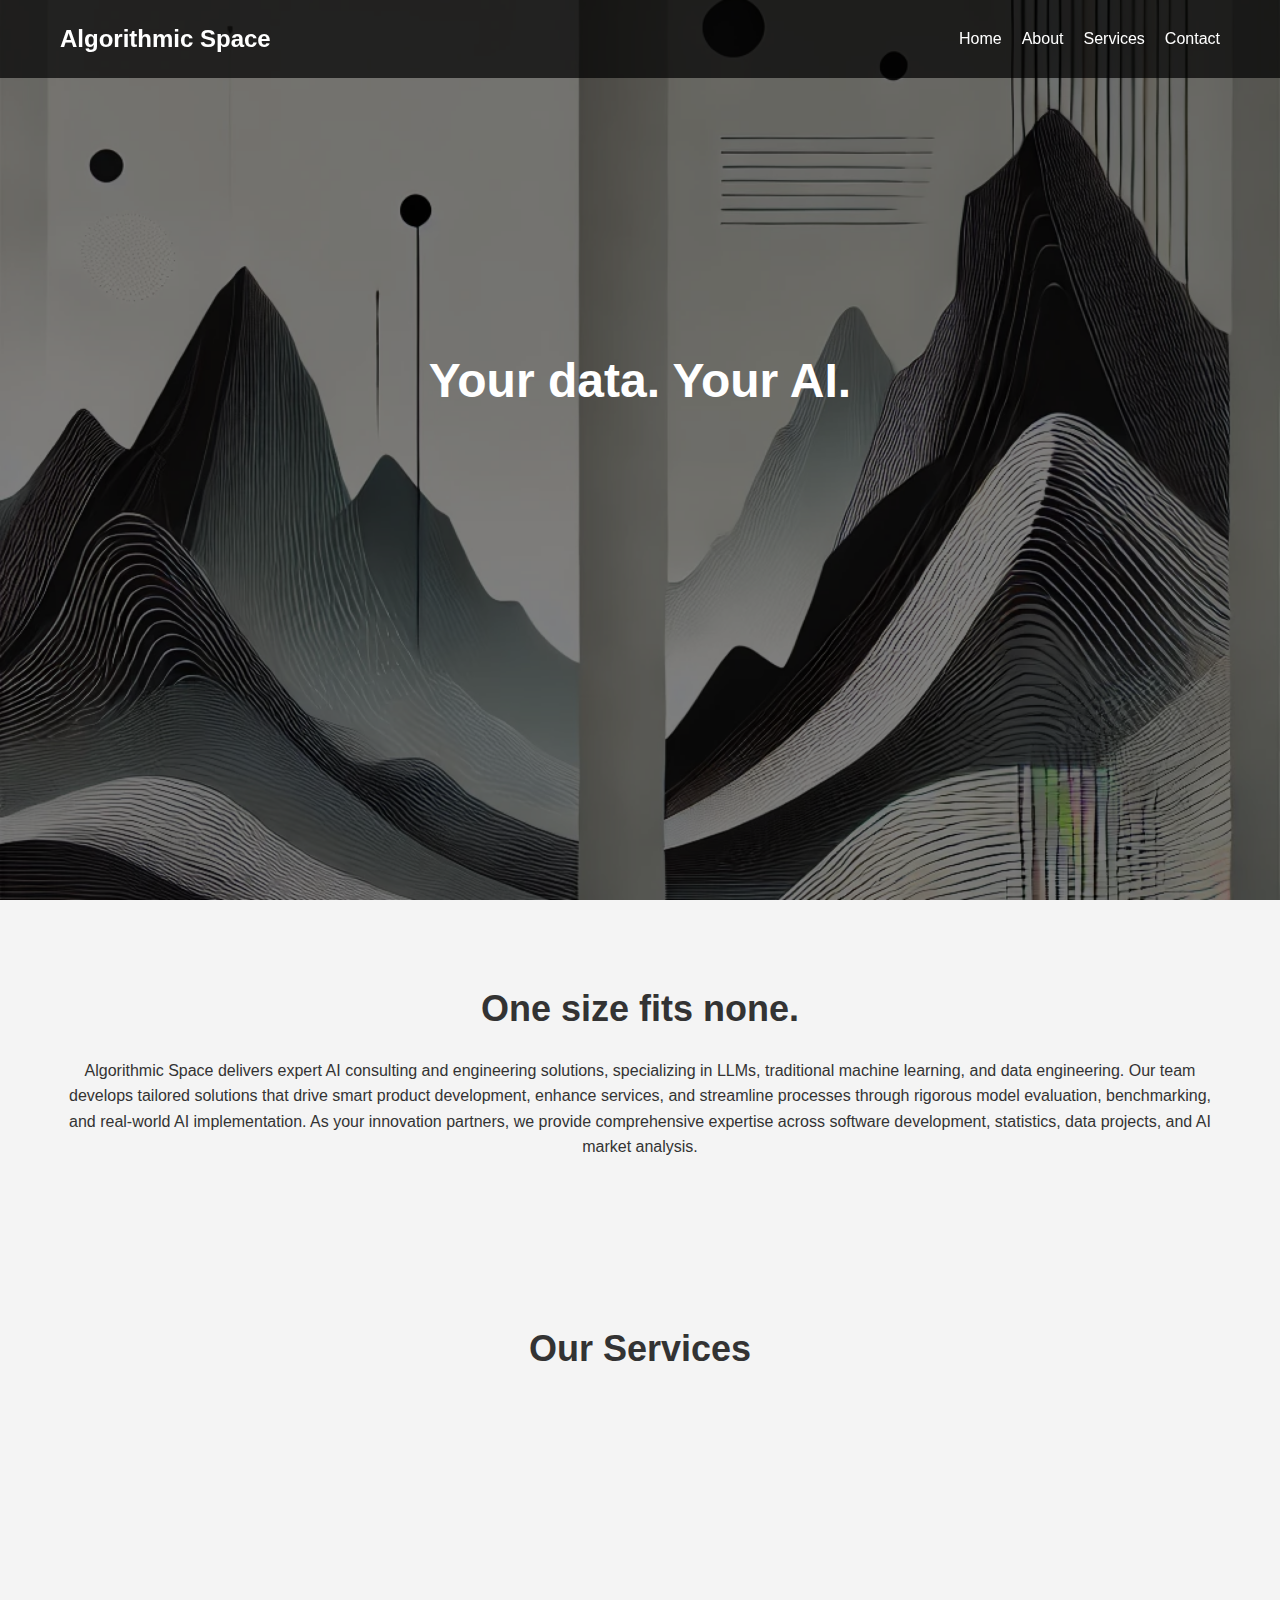
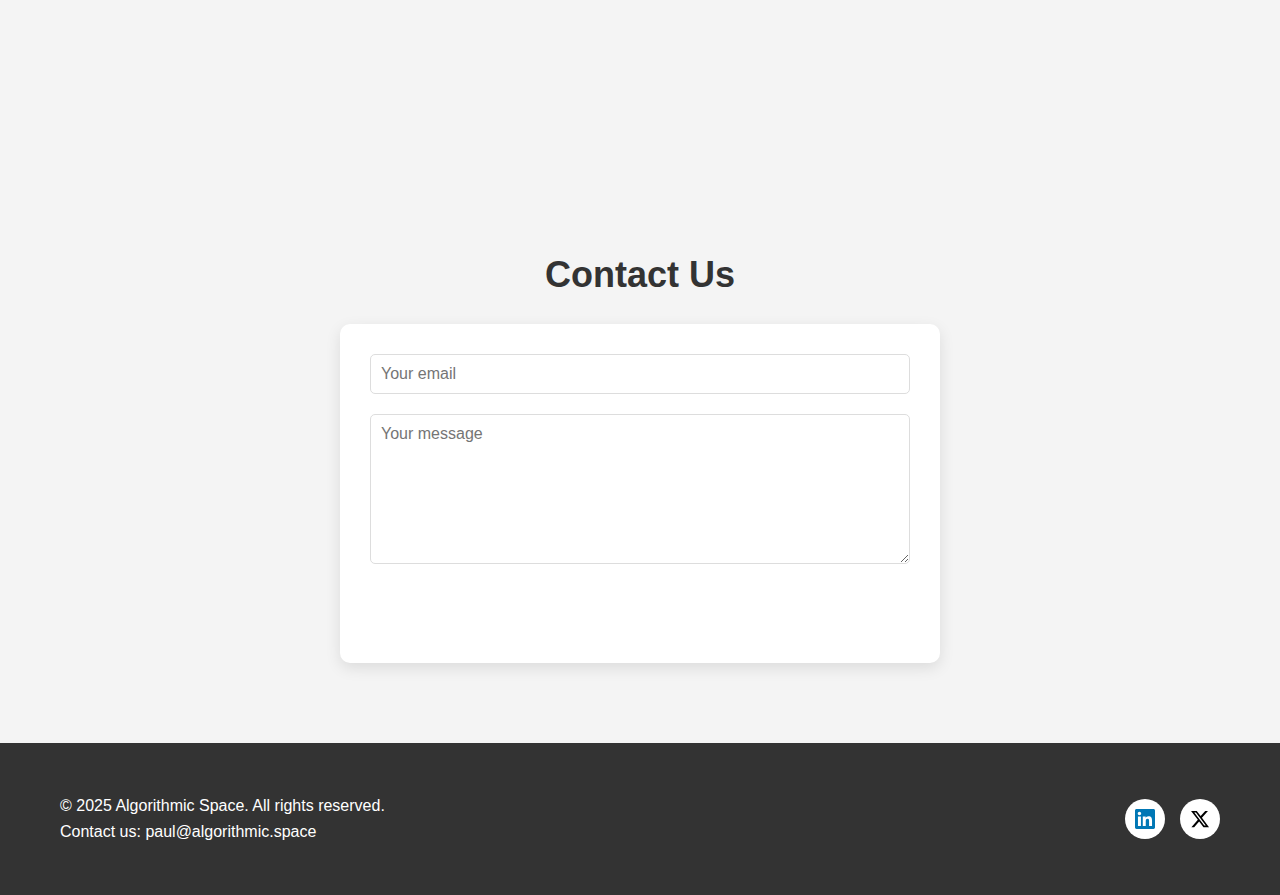
==== commit 01ab6739: "Update index.html" ====
--- a/index.html
+++ b/index.html
@@ -350,14 +350,12 @@
             <h2>Contact Us</h2>
             <form action="https://formspree.io/f/xpwwoqdk" method="POST" class="contact-form">
                 <div class="form-group">
-                    <label for="email">Your email:</label>
-                    <input type="email" id="email" name="email" required>
+                    <input type="email" id="email" name="email" required placeholder="Your email">
                 </div>
                 <div class="form-group">
-                    <label for="message">Your message:</label>
-                    <textarea id="message" name="message" required></textarea>
+                    <textarea id="message" name="message" required placeholder="Your message"></textarea>
                 </div>
-                <button type="submit" class="btn">Send Message</button>
+                <button type="submit" class="btn">Send</button>
             </form>
         </div>
     </section>
